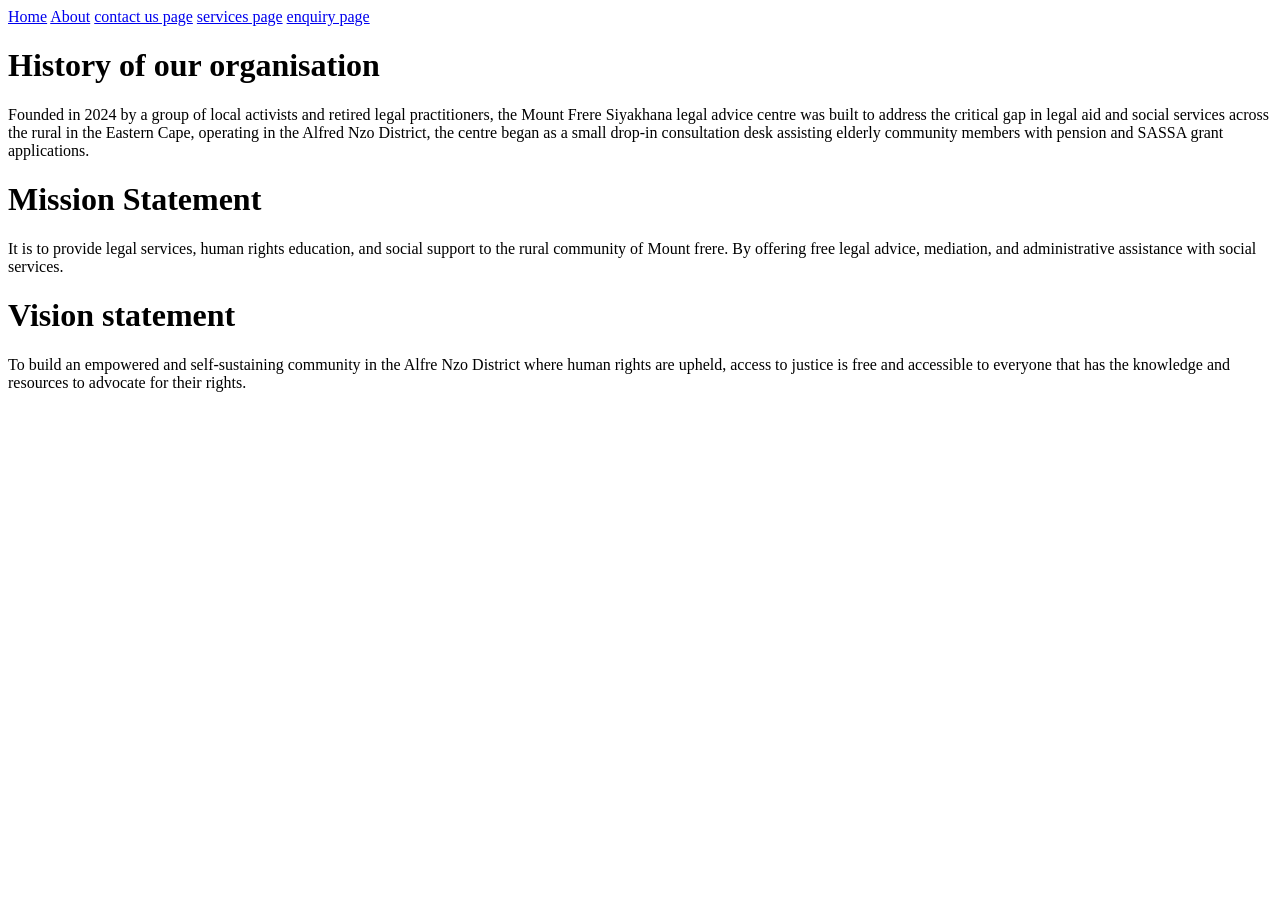
==== About.html @ 985b34e0 "added pictures,edited pages" ====
<!DOCTYPE html>
<html lang="en">
<head>
    <meta charset="UTF-8">
    <meta name="viewport" content="width=device-width, initial-scale=1.0">
    <title>AboutUs</title>
</head>
<body>
    
    <nav>
        <a href="index.html">Home</a>
        <a href="about.html">About</a>
        <a href="contactus.html"> contact us page</a>
        <a href="services.html">services page</a>
        <a href="enquiry.html">enquiry page</a> 
    </nav>
    
    <h1>History of our organisation</h1>
    <p> Founded in 2024 by a group of local activists and retired legal practitioners, the Mount Frere Siyakhana legal advice centre was built to address the critical gap in legal aid and social services across the rural in the Eastern Cape, operating in the Alfred Nzo District, the centre began as a small drop-in consultation desk assisting elderly community members with pension and SASSA grant applications. </p>
  <h1> Mission Statement</h1> 
  <p>It is to provide legal services, human rights education, and social support to the rural community of Mount frere. By offering free legal advice, mediation, and administrative assistance with social services. </p> 
<h1>Vision statement</h1>
<p>To build an empowered and self-sustaining community in the Alfre Nzo District where human rights are upheld, access to justice is free and accessible to everyone that has the knowledge and resources to advocate for their rights. </p>

 
</body>
</html>
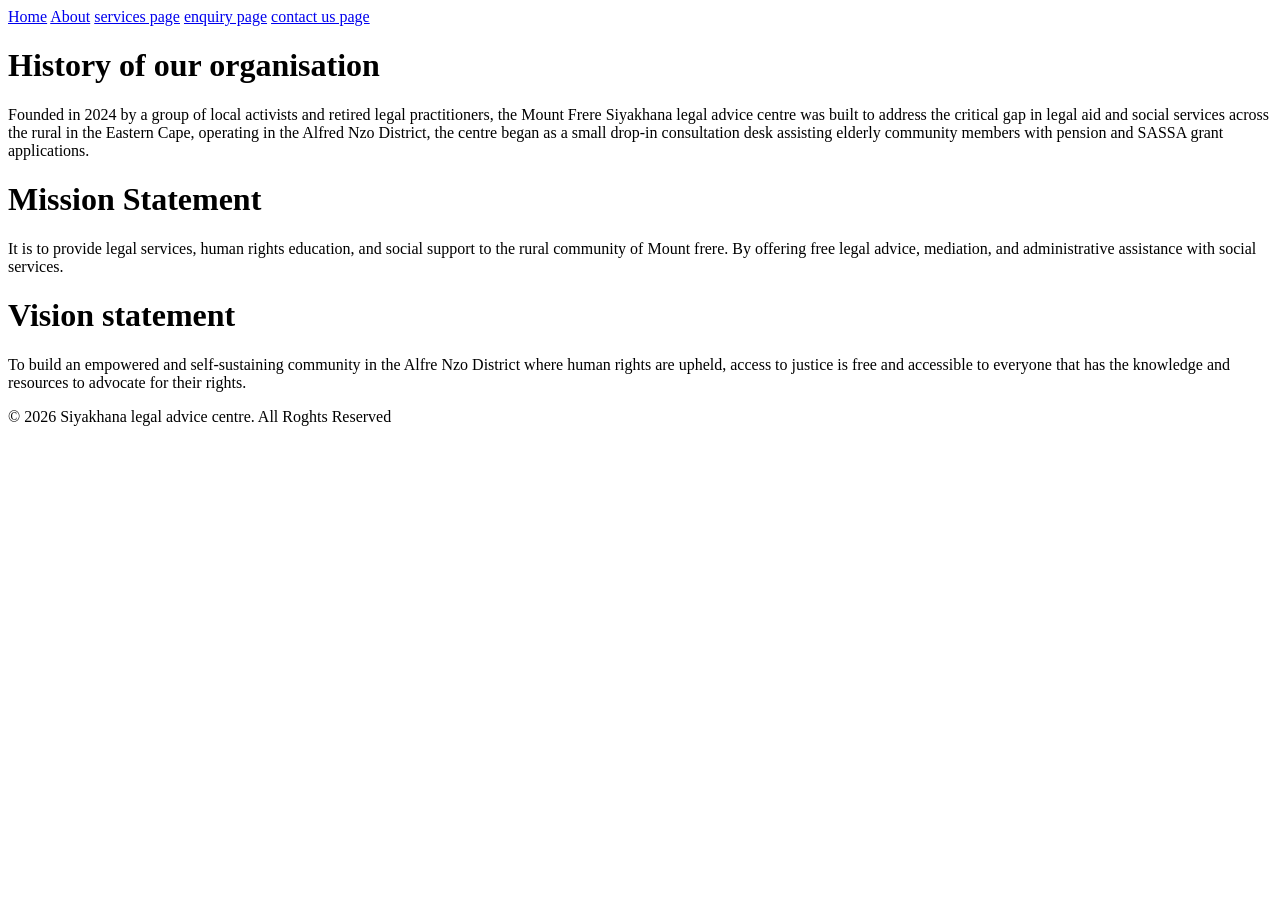
==== commit 7128d504: "Added Pages, Added Pictures" ====
--- a/About.html
+++ b/About.html
@@ -10,9 +10,9 @@
     <nav>
         <a href="index.html">Home</a>
         <a href="about.html">About</a>
-        <a href="contactus.html"> contact us page</a>
         <a href="services.html">services page</a>
         <a href="enquiry.html">enquiry page</a> 
+        <a href="contactus.html"> contact us page</a>
     </nav>
     
     <h1>History of our organisation</h1>
@@ -22,6 +22,8 @@
 <h1>Vision statement</h1>
 <p>To build an empowered and self-sustaining community in the Alfre Nzo District where human rights are upheld, access to justice is free and accessible to everyone that has the knowledge and resources to advocate for their rights. </p>
 
- 
+ <footer>
+    <p>&copy; 2026 Siyakhana legal advice centre. All Roghts Reserved</p>
+</footer>
 </body>
 </html>
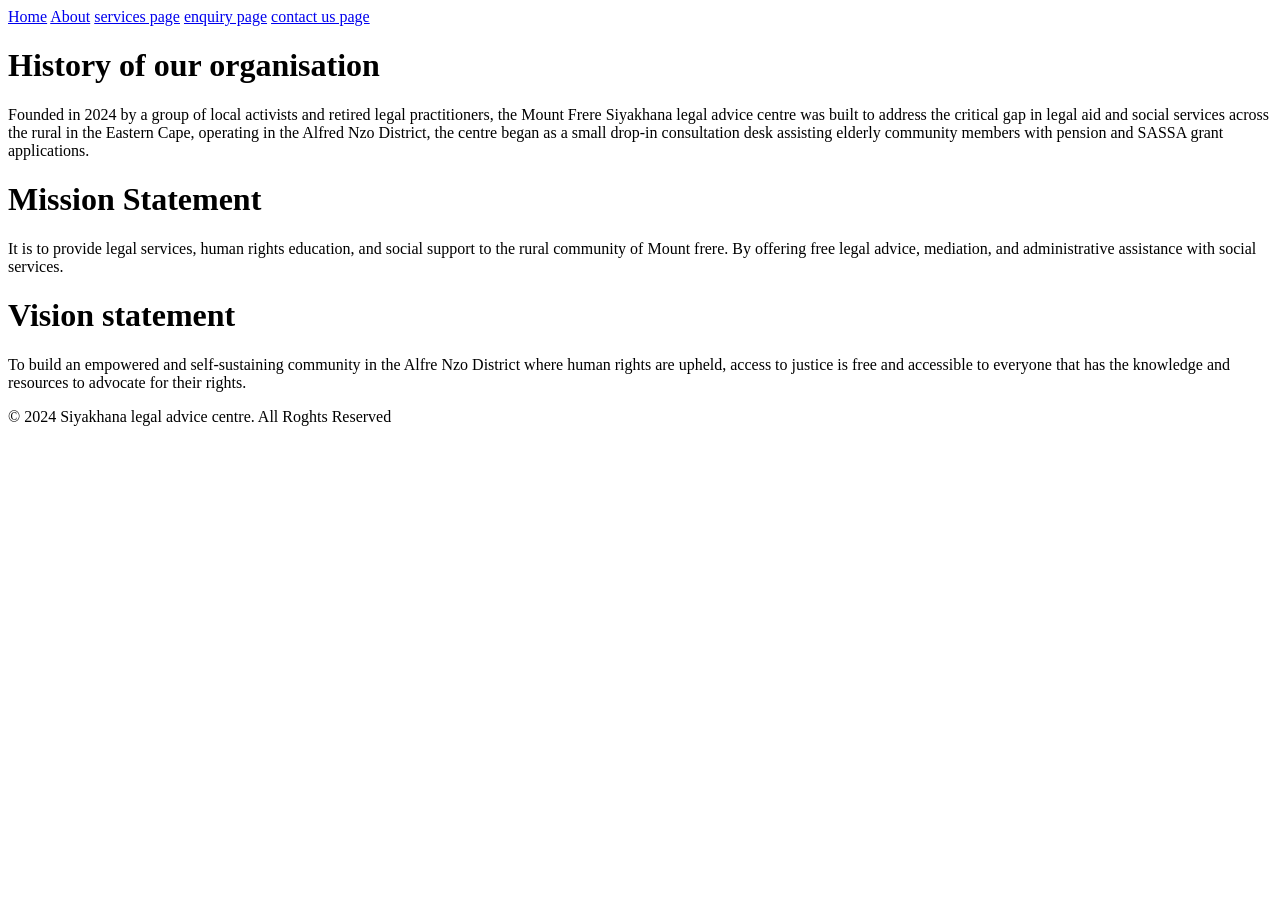
==== commit 881ddeb6: "Added enquiry form, Added on ChangeLog page" ====
--- a/About.html
+++ b/About.html
@@ -23,7 +23,7 @@
 <p>To build an empowered and self-sustaining community in the Alfre Nzo District where human rights are upheld, access to justice is free and accessible to everyone that has the knowledge and resources to advocate for their rights. </p>
 
  <footer>
-    <p>&copy; 2026 Siyakhana legal advice centre. All Roghts Reserved</p>
+    <p>&copy; 2024 Siyakhana legal advice centre. All Roghts Reserved</p>
 </footer>
 </body>
 </html>
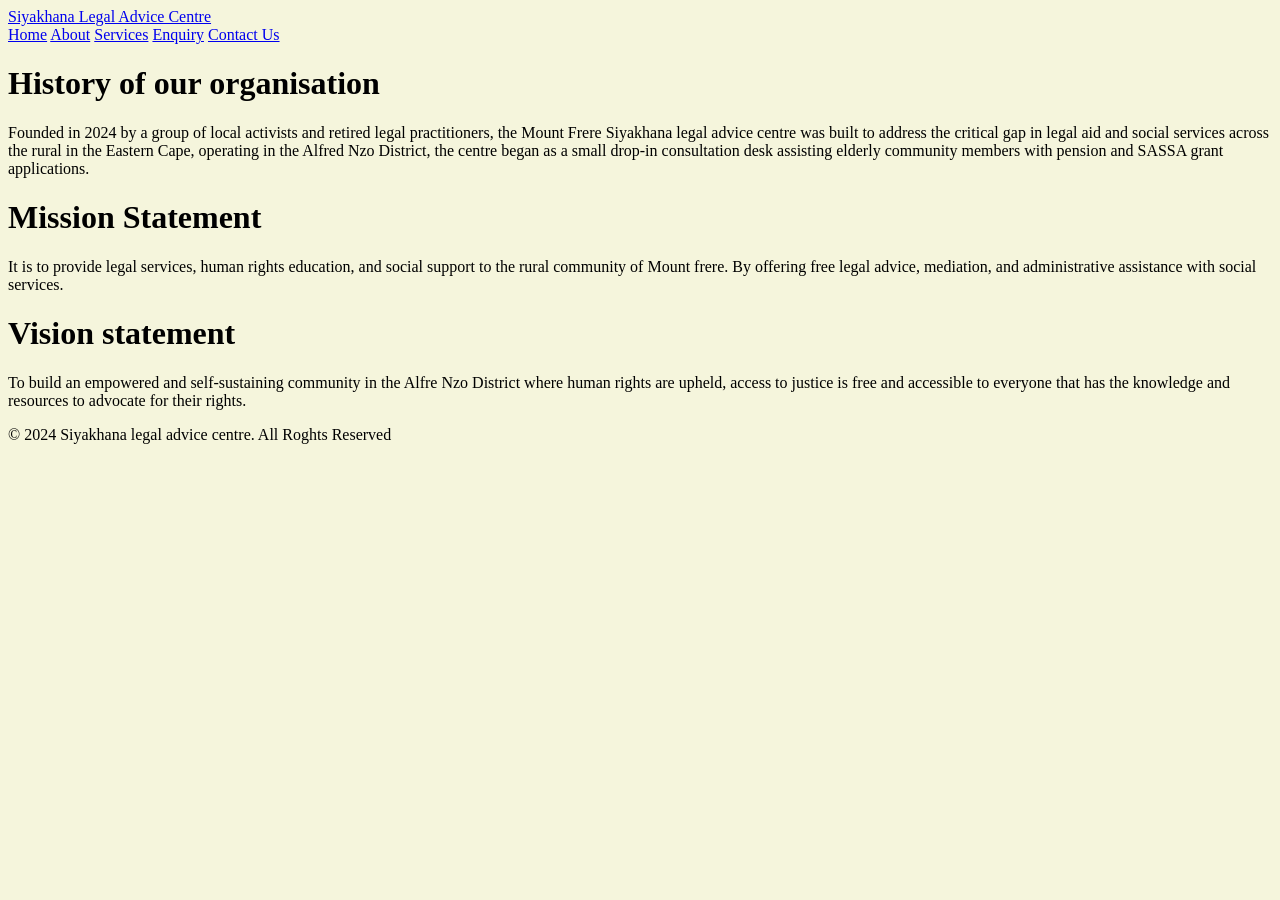
==== commit ec8d2cde: "Edited all pages" ====
--- a/About.html
+++ b/About.html
@@ -4,16 +4,28 @@
     <meta charset="UTF-8">
     <meta name="viewport" content="width=device-width, initial-scale=1.0">
     <title>AboutUs</title>
+    <link rel="stylesheet" href="../_shared.css">
+    <link rel="stylesheet" href="style.css">
 </head>
 <body>
-    
-    <nav>
-        <a href="index.html">Home</a>
-        <a href="about.html">About</a>
-        <a href="services.html">services page</a>
-        <a href="enquiry.html">enquiry page</a> 
-        <a href="contactus.html"> contact us page</a>
-    </nav>
+  <header class="site-header">
+        <div class="container header-inner">
+            <a class="brand" href="index.html">Siyakhana Legal Advice Centre</a>
+            <nav class="site-nav" aria-label="Main navigation">
+                <a href="index.html">Home</a>
+                <a href="about.html">About</a>
+                <a href="services.html" aria-current="page">Services</a>
+                <a href="enquiry.html">Enquiry</a>
+                <a href="contactus.html">Contact Us</a>
+            </nav>
+        </div>
+    </header>
+    <style>
+    body{
+    background-color:beige;
+}
+
+</style>
     
     <h1>History of our organisation</h1>
     <p> Founded in 2024 by a group of local activists and retired legal practitioners, the Mount Frere Siyakhana legal advice centre was built to address the critical gap in legal aid and social services across the rural in the Eastern Cape, operating in the Alfred Nzo District, the centre began as a small drop-in consultation desk assisting elderly community members with pension and SASSA grant applications. </p>
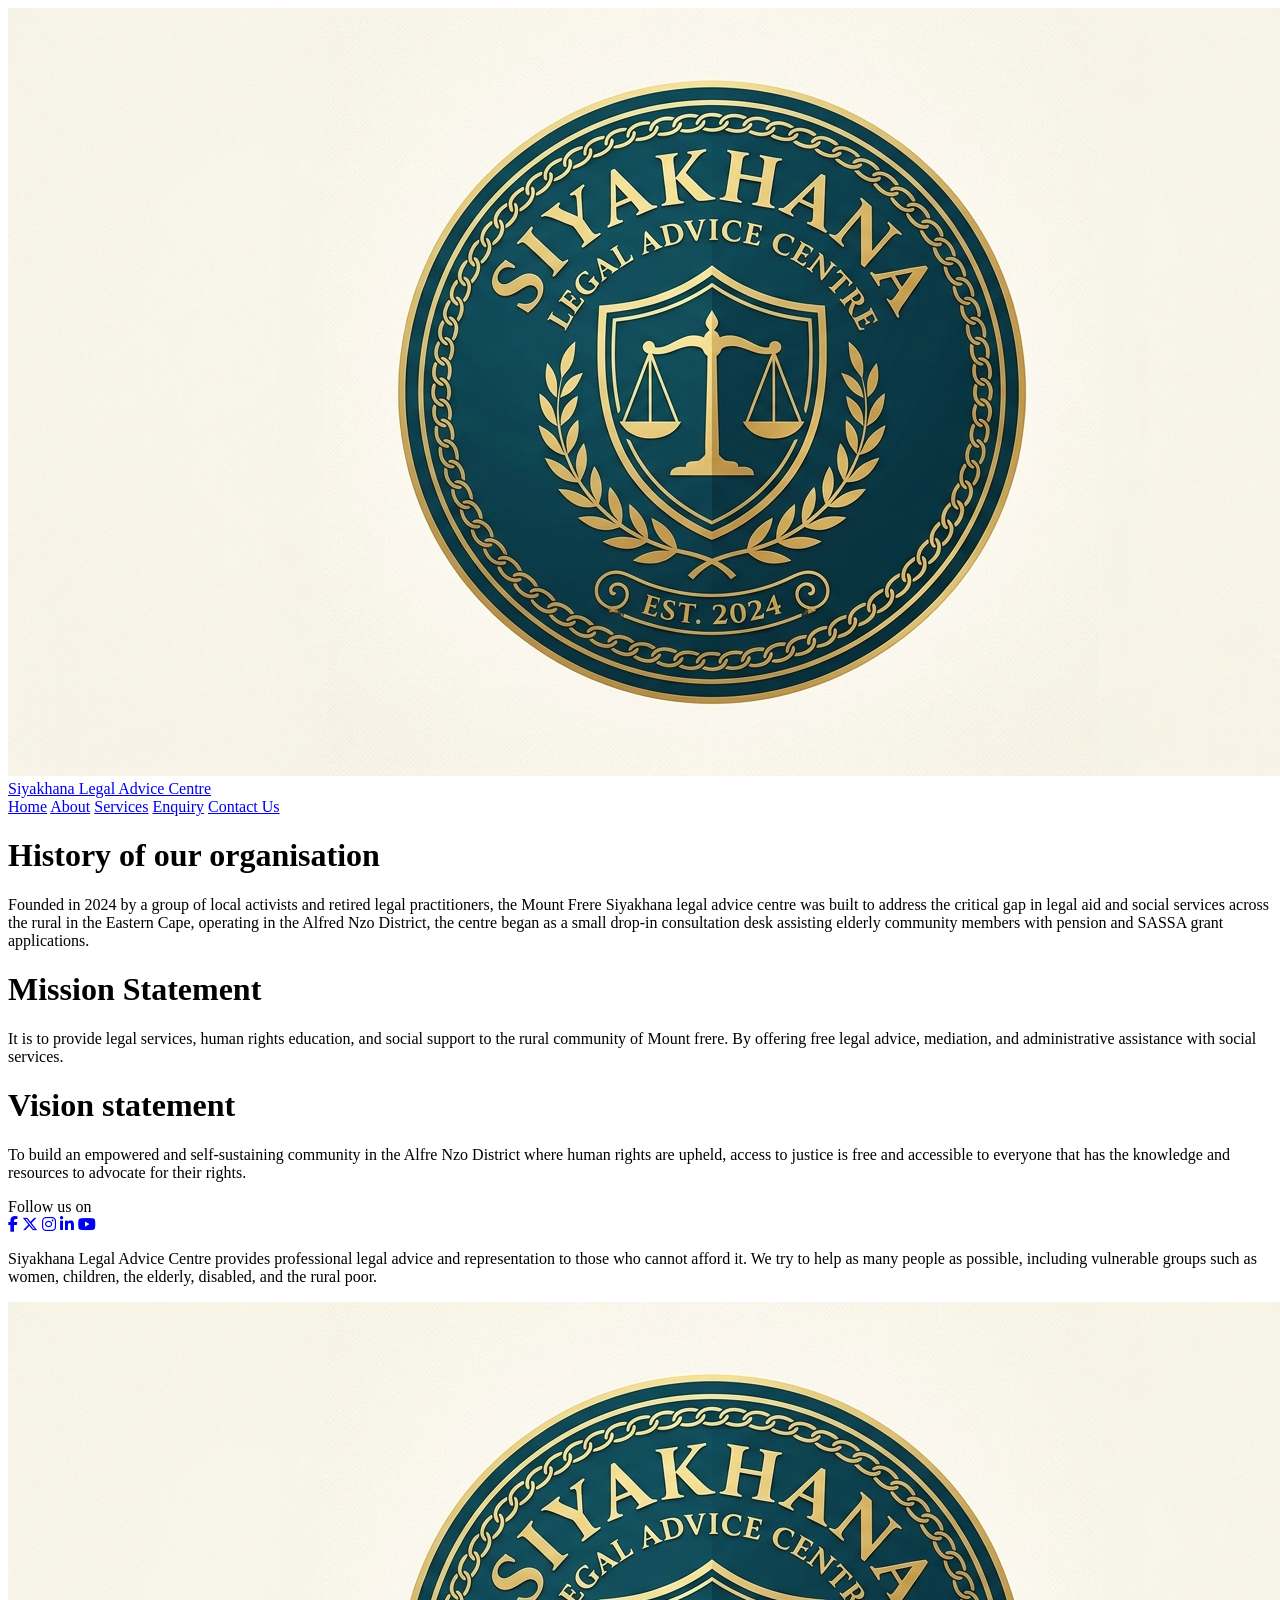
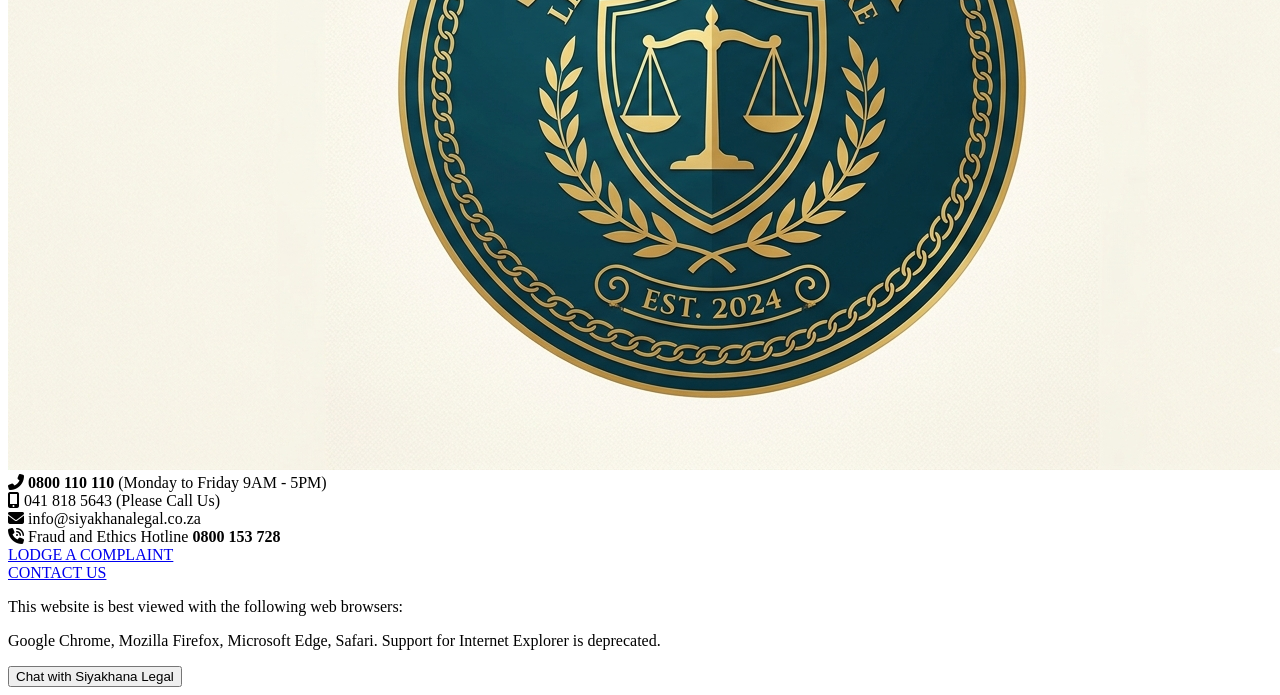
==== commit 78f01f21: "Edited all pages" ====
--- a/About.html
+++ b/About.html
@@ -10,6 +10,8 @@
 <body>
   <header class="site-header">
         <div class="container header-inner">
+            <a href="/" class="header-brand">
+                <img src="image/Organization logo.png" alt="Siyakhana Legal Advice Centre Logo" class="brand-logo-img">
             <a class="brand" href="index.html">Siyakhana Legal Advice Centre</a>
             <nav class="site-nav" aria-label="Main navigation">
                 <a href="index.html">Home</a>
@@ -20,12 +22,8 @@
             </nav>
         </div>
     </header>
-    <style>
-    body{
-    background-color:beige;
-}
-
-</style>
+    
+    
     
     <h1>History of our organisation</h1>
     <p> Founded in 2024 by a group of local activists and retired legal practitioners, the Mount Frere Siyakhana legal advice centre was built to address the critical gap in legal aid and social services across the rural in the Eastern Cape, operating in the Alfred Nzo District, the centre began as a small drop-in consultation desk assisting elderly community members with pension and SASSA grant applications. </p>
@@ -35,7 +33,96 @@
 <p>To build an empowered and self-sustaining community in the Alfre Nzo District where human rights are upheld, access to justice is free and accessible to everyone that has the knowledge and resources to advocate for their rights. </p>
 
  <footer>
-    <p>&copy; 2024 Siyakhana legal advice centre. All Roghts Reserved</p>
-</footer>
+
+    <footer class="site-footer">
+    
+    
+    <div class="footer-social-header">
+      <span class="social-title">Follow us on</span>
+      <div class="social-icons">
+        <a href="https://facebook.com" target="_blank" aria-label="Facebook" class="social-icon facebook"><i class="fab fa-facebook-f"></i></a>
+        <a href="https://x.com" target="_blank" aria-label="X (Twitter)" class="social-icon x-twitter"><i class="fab fa-x-twitter"></i></a>
+        <a href="https://instagram.com" target="_blank" aria-label="Instagram" class="social-icon instagram"><i class="fab fa-instagram"></i></a>
+        <a href="https://linkedin.com" target="_blank" aria-label="LinkedIn" class="social-icon linkedin"><i class="fab fa-linkedin-in"></i></a>
+        <a href="https://youtube.com" target="_blank" aria-label="YouTube" class="social-icon youtube"><i class="fab fa-youtube"></i></a>
+      </div>
+    </div>
+
+    </body>
+<!DOCTYPE html>
+<html lang="en">
+<head>
+  <meta charset="UTF-8">
+  <meta name="viewport" content="width=device-width, initial-scale=1.0">
+  <title>Siyakhana Legal Advice Centre</title>
+  
+  
+  <link rel="stylesheet" href="https://cdnjs.cloudflare.com/ajax/libs/font-awesome/6.4.0/css/all.min.css">
+  
+  
+  <link rel="stylesheet" href="style.css">
+</head>
+<body>
+
+    
+    <div class="footer-body">
+      
+      
+      <div class="footer-col col-about">
+        <p class="about-text">
+          Siyakhana Legal Advice Centre provides professional legal advice and representation to those who cannot afford it. We try to help as many people as possible, including vulnerable groups such as women, children, the elderly, disabled, and the rural poor.
+        </p>
+        <div class="badge-wrapper">
+         
+          <img src="image/Organization logo.png" alt="Siyakhana Legal Advice Centre Logo" class="footer-badge">
+        </div>
+      </div>
+
+      
+      <div class="footer-col col-contact">
+        <div class="contact-item">
+          <i class="fas fa-phone-alt contact-icon"></i>
+          <span><strong>0800 110 110</strong> (Monday to Friday 9AM - 5PM)</span>
+        </div>
+        
+        <div class="contact-item">
+          <i class="fas fa-mobile-alt contact-icon"></i>
+          <span>041 818 5643<strong></strong> (Please Call Us)</span>
+        </div>
+        
+        <div class="contact-item">
+          <i class="fas fa-envelope contact-icon"></i>
+          <span>info@siyakhanalegal.co.za</span>
+        </div>
+        
+        <div class="contact-item">
+          <i class="fas fa-phone-volume contact-icon"></i>
+          <span>Fraud and Ethics Hotline <strong>0800 153 728</strong></span>
+        </div>
+
+        <div class="complaint-btn-container">
+          <a href="/complaints" class="btn-dark-red">LODGE A COMPLAINT</a>
+        </div>
+      </div>
+
+      <div class="footer-col col-actions">
+        <a href="/contact" class="btn-dark-red btn-contact">CONTACT US</a>
+        
+        <div class="browser-info">
+          <p>This website is best viewed with the following web browsers:</p>
+          <p class="browser-list">
+            Google Chrome, Mozilla Firefox, Microsoft Edge, Safari. Support for Internet Explorer is deprecated.
+          </p>
+        </div>
+      </div>
+
+    </div>
+
+    <div class="chat-widget">
+      <button class="chat-button">
+        Chat with Siyakhana Legal
+      </button>
+    </div>
+    
 </body>
 </html>
